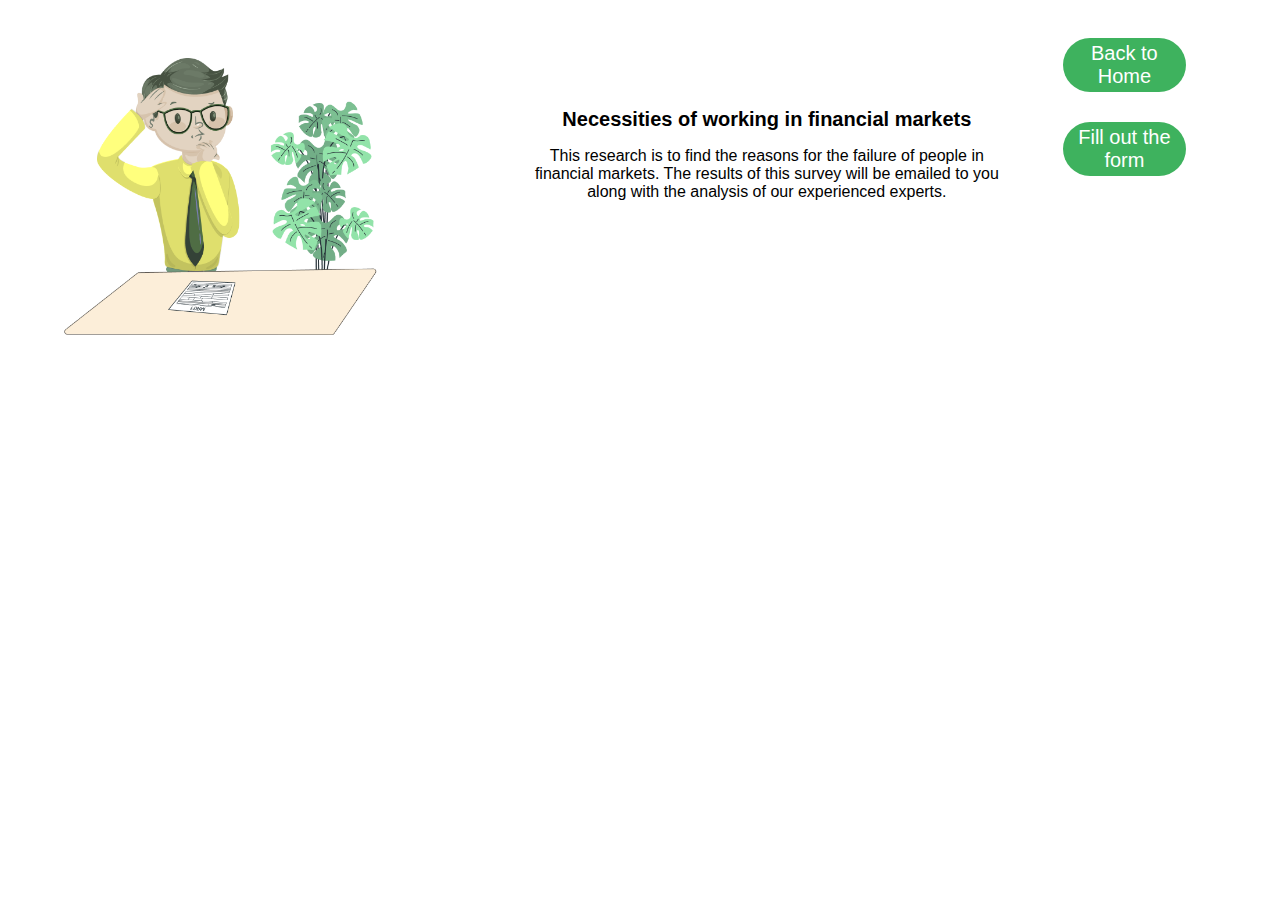
==== pag02.html @ de3f428f "meu primeiro commit" ====
<!DOCTYPE html>
<html lang="pt-br">
<head>
    <meta charset="UTF-8">
    <meta http-equiv="X-UA-Compatible" content="IE=edge">
    <meta name="viewport" content="width=device-width, initial-scale=1.0">
    <title>Pag02</title>
    <link rel="stylesheet" href="styles.css">
</head>
<body id="pag02">
    <section>
        <img id="one" src="imagens/one.png">
    </section>
    <section id="texto">
        <h1>Necessities of working in
        financial markets</h1>
        <p>This research is to find the reasons for the failure of people in financial markets. The results of this survey will be emailed to you along with the analysis of our experienced experts.</p>
    </section>
    <section id="button">
    <button>Back to Home</button>
    <button>Fill out the form</button>
</section>
</body>
</html>
---- styles.css ----
/* Pagina 01 */
#pag01 {
    display: flex;
    justify-content: space-around;
    font-family: 'Arial';
    text-align: center;
}
#pag01 #zero {
    position: relative;
    max-width: 500px;
    max-height: 340px;
    top: 40px;
    left: 100px;
}
#pag01 h1 {
    position: relative;
    Font-size: 65px;
    top: 30px;
    margin-left: 7px;
}
#pag01 h2 {
    Font-size: 20px;  
}
#pag01 button:hover {
    color: black;
    background-color:#FFFF7D;
    ;
}
#pag01 button {
    position: relative;
    font-size: 20px;
    border-radius: 35px;
    background-color:#3EB25E;
    padding: 4px 15px;
    border: none;
    color: white;
    margin-top: 30px;
}

/* Pagina 02 */
#pag02 {
    display: flex;
    font-family: 'Arial';
    max-width:92%
}
#pag02 #one {
    max-width: 400px;
    max-height: 280px;
    margin-top: 50px;
    margin-left: 50px;
}
#pag02 #texto {
    text-align: center;
    position: relative;
    margin-left: 150px;
    margin-right: 60px;
    
}
#pag02 h1 {
    position: relative;
    font-size: 20px;
    margin-top: 100px;
}
#pag02 button {
    position: relative;
    font-size: 20px;
    border-radius: 35px;
    background-color:#3EB25E;
    padding: 4px 15px;
    border: none;
    color: white;
    margin-top: 30px;
}
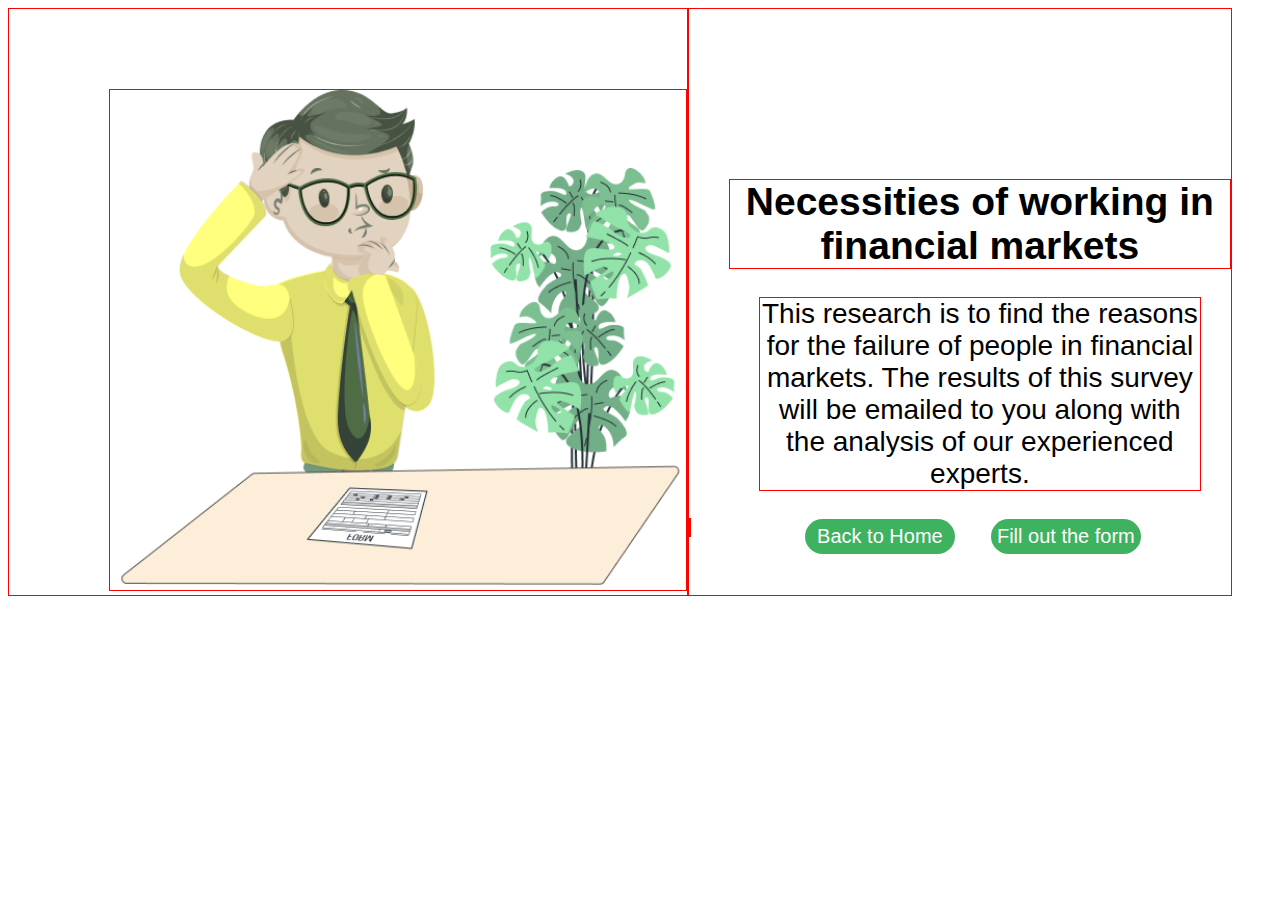
==== commit b2c23dd0: "atualização primeira tela" ====
--- a/pag02.html
+++ b/pag02.html
@@ -5,20 +5,21 @@
     <meta http-equiv="X-UA-Compatible" content="IE=edge">
     <meta name="viewport" content="width=device-width, initial-scale=1.0">
     <title>Pag02</title>
-    <link rel="stylesheet" href="styles.css">
+    <link rel="stylesheet" href="pag02.css">
 </head>
-<body id="pag02">
+<body>
     <section>
-        <img id="one" src="imagens/one.png">
+        <img src="imagens/one.png">
     </section>
-    <section id="texto">
+
+    <section>
         <h1>Necessities of working in
         financial markets</h1>
+
         <p>This research is to find the reasons for the failure of people in financial markets. The results of this survey will be emailed to you along with the analysis of our experienced experts.</p>
+
+        <a href="index.html"><button id="button1">Back to Home</button></a>
+        <button id="button2">Fill out the form</button>
     </section>
-    <section id="button">
-    <button>Back to Home</button>
-    <button>Fill out the form</button>
-</section>
 </body>
 </html>--- a/pag02.css
+++ b/pag02.css
@@ -0,0 +1,55 @@
+body * {
+    border: 1px solid red;
+}
+body {
+    display: flex;
+    font-family: 'Arial';
+}
+img {
+    height: 500px;
+    margin-top: 80px;
+    margin-left: 100px;
+}
+h1 {
+    font-size: 39px;
+    text-align: center;
+    width: 500px;
+    margin-top: 170px;
+    margin-left: 40px;
+}
+p {
+    width: 440px;
+    text-align: center;
+    font-size: 28px;
+    margin-left: 70px;
+}
+#button1 {
+    position: absolute;
+    margin-left: 115px;
+    background-color:#3EB25E;
+    font-size: 20px;
+    border: none;
+    color: white;
+    width: 150px;
+    height: 35px;
+    border-radius: 35px;
+}
+#button2 {
+    position: absolute;
+    margin-left: 300px;
+    background-color:#3EB25E;
+    font-size: 20px;
+    border: none;
+    color: white;
+    width: 150px;
+    height: 35px;
+    border-radius: 35px;
+}
+#button1:hover {
+    background-color: #FFFF7D;
+    color: black;
+}
+#button2:hover {
+    background-color: #FFFF7D;
+    color: black;
+}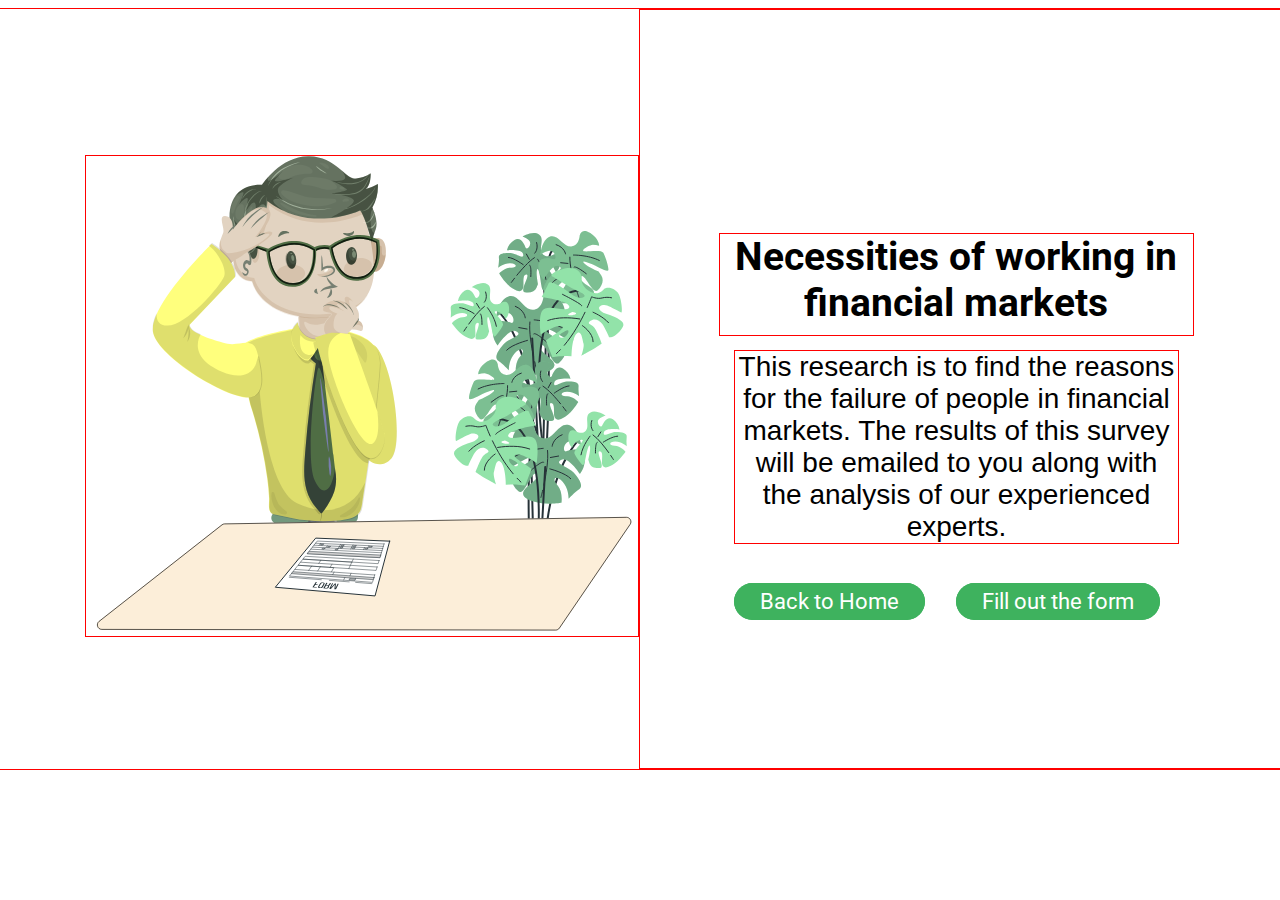
==== commit 14b284c6: "telas 1, 2, 3 desktop" ====
--- a/pag02.html
+++ b/pag02.html
@@ -1,25 +1,28 @@
 <!DOCTYPE html>
 <html lang="pt-br">
-<head>
-    <meta charset="UTF-8">
-    <meta http-equiv="X-UA-Compatible" content="IE=edge">
-    <meta name="viewport" content="width=device-width, initial-scale=1.0">
+  <head>
+    <meta charset="UTF-8" />
+    <meta http-equiv="X-UA-Compatible" content="IE=edge" />
+    <meta name="viewport" content="width=device-width, initial-scale=1.0" />
     <title>Pag02</title>
-    <link rel="stylesheet" href="pag02.css">
-</head>
-<body>
-    <section>
-        <img src="imagens/one.png">
-    </section>
+    <link rel="stylesheet" href="pag02.css" />
+  </head>
+  <body>
+    <main>
+      <img src="imagens/one.svg" />
 
-    <section>
-        <h1>Necessities of working in
-        financial markets</h1>
+      <section>
+        <h1>Necessities of working in financial markets</h1>
 
-        <p>This research is to find the reasons for the failure of people in financial markets. The results of this survey will be emailed to you along with the analysis of our experienced experts.</p>
+        <p>
+          This research is to find the reasons for the failure of people in
+          financial markets. The results of this survey will be emailed to you
+          along with the analysis of our experienced experts.
+        </p>
 
-        <a href="index.html"><button id="button1">Back to Home</button></a>
-        <button id="button2">Fill out the form</button>
-    </section>
-</body>
-</html>+        <a id="botao1" href="index.html">Back to Home</a>
+        <a id="botao2" href="pag03.html">Fill out the form</a>
+      </section>
+    </main>
+  </body>
+</html>
--- a/pag02.css
+++ b/pag02.css
@@ -1,55 +1,69 @@
+@import url('https://fonts.googleapis.com/css2?family=Roboto:wght@700&display=swap');
+
 body * {
     border: 1px solid red;
 }
 body {
     display: flex;
-    font-family: 'Arial';
+    justify-content: center;
+}
+main {
+    border: 1px solid red;
+    max-width: 1280px;
+    max-height: 760px;
+    display: flex;
+    justify-content: center;
+    font-family: 'Roboto', sans-serif;
 }
 img {
-    height: 500px;
-    margin-top: 80px;
-    margin-left: 100px;
+    height: 480.01px;
+    width: 552.51px;
+    margin: 146px 0 133.99px 87.49px;
+
 }
 h1 {
     font-size: 39px;
     text-align: center;
-    width: 500px;
-    margin-top: 170px;
-    margin-left: 40px;
+    width: 473px;
+    height: 101px;
+    margin: 223px 88px 0 78.99px;
 }
 p {
-    width: 440px;
+    font-family: 'Arial', 'sans-serif';
+    font-style: normal;
+    width: 443px;
     text-align: center;
     font-size: 28px;
-    margin-left: 70px;
+    margin: 14px 103px 45px 93.99px;
+
 }
-#button1 {
-    position: absolute;
-    margin-left: 115px;
+a {
+    text-decoration: none;
     background-color:#3EB25E;
-    font-size: 20px;
     border: none;
     color: white;
-    width: 150px;
-    height: 35px;
+    width: 198px;
+    height: 36px;
+    font-size: 22px;
     border-radius: 35px;
+    border-top: 6px solid #3EB25E;
+    border-bottom: 6px solid #3EB25E;
+    border-left: 26px solid #3EB25E;
+    border-right: 26px solid #3EB25E;
+    
 }
-#button2 {
-    position: absolute;
-    margin-left: 300px;
-    background-color:#3EB25E;
-    font-size: 20px;
-    border: none;
-    color: white;
-    width: 150px;
-    height: 35px;
-    border-radius: 35px;
+#botao1 {
+    margin-left: 93.99px;
 }
-#button1:hover {
+#botao2 {
+    margin-left: 27px;
+}
+a:hover {
     background-color: #FFFF7D;
+    border-top: 6px solid #FFFF7D;
+    border-bottom: 6px solid #FFFF7D;
+    border-left: 26px solid #FFFF7D;
+    border-right: 26px solid #FFFF7D;
     color: black;
-}
-#button2:hover {
-    background-color: #FFFF7D;
-    color: black;
+    transition:all 0.6s;
 }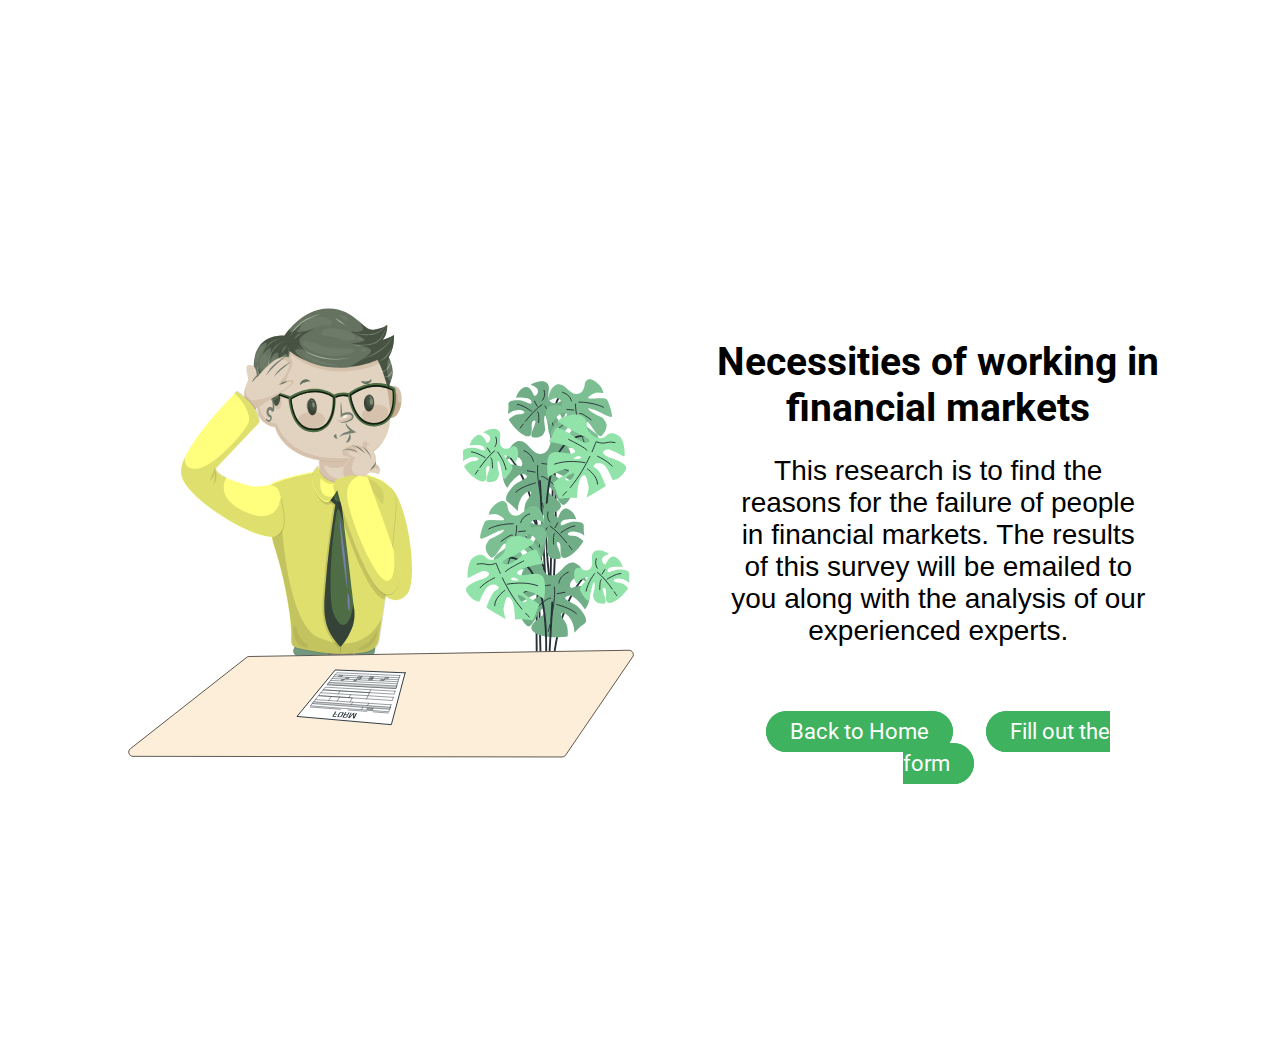
==== commit ab040737: "ultimo commit esquecido" ====
--- a/pag02.html
+++ b/pag02.html
@@ -20,8 +20,10 @@
           along with the analysis of our experienced experts.
         </p>
 
-        <a id="botao1" href="index.html">Back to Home</a>
-        <a id="botao2" href="pag03.html">Fill out the form</a>
+        <p>
+          <a id="botao1" href="index.html">Back to Home</a>
+          <a id="botao2" href="pag03.html">Fill out the form</a>
+        </p>
       </section>
     </main>
   </body>
--- a/pag02.css
+++ b/pag02.css
@@ -1,69 +1,73 @@
 @import url('https://fonts.googleapis.com/css2?family=Roboto:wght@700&display=swap');
 
-body * {
-    border: 1px solid red;
-}
 body {
     display: flex;
     justify-content: center;
 }
+
 main {
-    border: 1px solid red;
-    max-width: 1280px;
-    max-height: 760px;
+    max-width: 94.53471196454949vw;
+    max-height:  125.20593080724876vh;
     display: flex;
     justify-content: center;
     font-family: 'Roboto', sans-serif;
 }
+
 img {
-    height: 480.01px;
-    width: 552.51px;
-    margin: 146px 0 133.99px 87.49px;
+    height: 69.1657060518732vh;
+    width: 40.80576070901034vw;
+    margin: 24.052718286655683vh 0 22.074135090609555vh 6.461595273264402vw;
 
 }
+
 h1 {
-    font-size: 39px;
+    font-size: 2.438rem;
     text-align: center;
-    width: 473px;
-    height: 101px;
-    margin: 223px 88px 0 78.99px;
+    width: 34.933530280649926vw;
+    height:  7.459379615952733vw;
+    margin: 36.73805601317957vh 6.499261447562777vw 0 5.833825701624814vw;
 }
+
 p {
-    font-family: 'Arial', 'sans-serif';
+    font-family: 'Arial';
     font-style: normal;
-    width: 443px;
+    width: 32.7178729689808vw;
     text-align: center;
-    font-size: 28px;
-    margin: 14px 103px 45px 93.99px;
+    font-size: 1.75rem;
+    margin:  2.3064250411861615vh 7.607090103397341vw 7.413509060955519vh 6.941654357459379vw
+}
 
-}
 a {
     text-decoration: none;
     background-color:#3EB25E;
     border: none;
     color: white;
-    width: 198px;
-    height: 36px;
-    font-size: 22px;
+    width: 14.623338257016249vw;
+    height: 5.930807248764415vh;
+    font-size: 1.375rem;
     border-radius: 35px;
-    border-top: 6px solid #3EB25E;
-    border-bottom: 6px solid #3EB25E;
-    border-left: 26px solid #3EB25E;
-    border-right: 26px solid #3EB25E;
+    border-top: 0.9884678747940692vh solid #3EB25E;
+    border-bottom: 0.9884678747940692vh solid #3EB25E;
+    border-left:  1.9202363367799113vw solid #3EB25E;
+    border-right:  1.9202363367799113vw solid #3EB25E;
     
 }
+
 #botao1 {
-    margin-left: 93.99px;
+
+    font-family: 'Roboto', sans-serif;
 }
+
 #botao2 {
-    margin-left: 27px;
+    margin-left: 1.9940915805022157vw;
+    font-family: 'Roboto', sans-serif;
 }
+
 a:hover {
     background-color: #FFFF7D;
-    border-top: 6px solid #FFFF7D;
-    border-bottom: 6px solid #FFFF7D;
-    border-left: 26px solid #FFFF7D;
-    border-right: 26px solid #FFFF7D;
+    border-top:  0.9884678747940692vh solid #FFFF7D;
+    border-bottom:  0.9884678747940692vh solid #FFFF7D;
+    border-left: 1.9202363367799113vw solid #FFFF7D;
+    border-right: 1.9202363367799113vw solid #FFFF7D;
     color: black;
-    transition:all 0.6s;
-}+}
